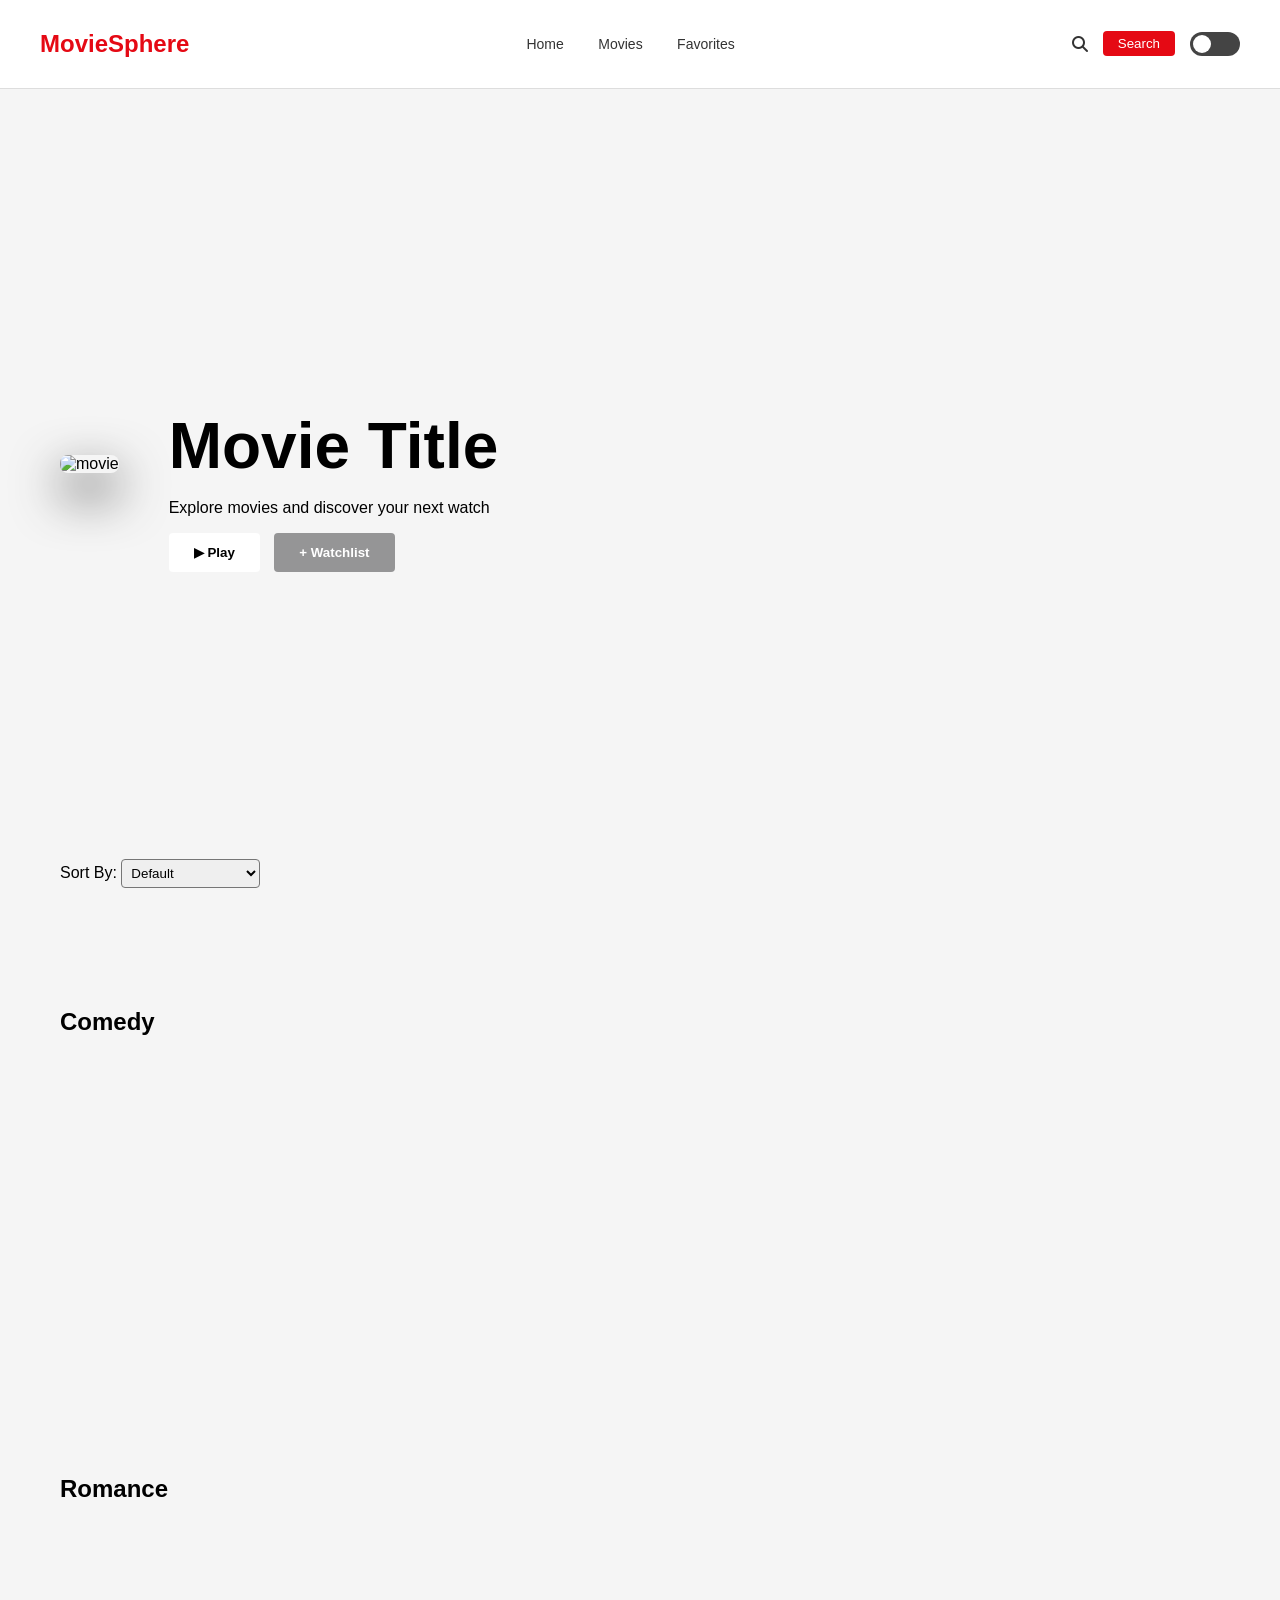
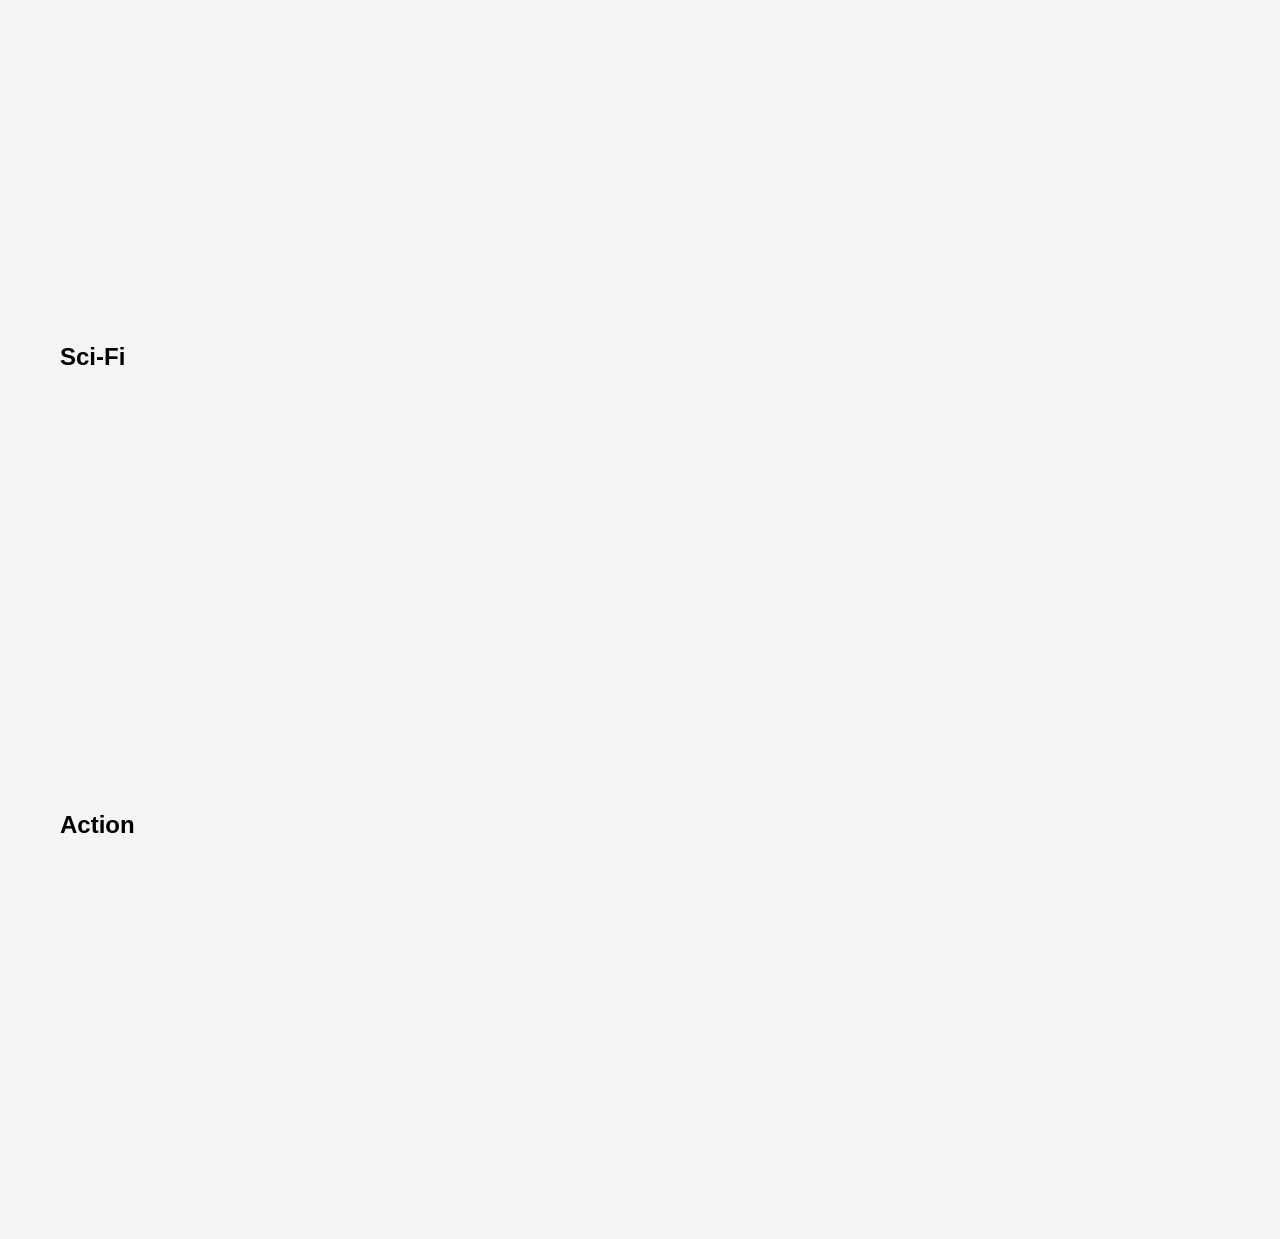
==== index.html @ 2c29181c "remove duplicate movies container" ====
<!DOCTYPE html>
<html lang="en">
<head>
 <title>MovieSphere</title>
 <link rel="stylesheet" href="style.css">
 <link rel="stylesheet" href="https://cdnjs.cloudflare.com/ajax/libs/font-awesome/6.5.0/css/all.min.css">
</head>


<body class="light">


 <!-- Navbar -->
 <nav>

   <h2 class="logo">MovieSphere</h2>

   <div class="nav-links">
     <a href="#">Home</a>
     <a href="#">Movies</a>
     <a href="#">Favorites</a>
   </div>

   <div class="nav-actions">
     <i class="fa-solid fa-magnifying-glass" id="searchIcon"></i>
     <input type="text" id="navSearch" placeholder="Search movies...">

    <button id="searchBtn">Search</button>

     <div class="toggle" onclick="toggleMode()">
       <div class="circle"></div>
     </div>

   </div>

 </nav>

 <!-- Hero section-->
<section class="hero">


 <!-- LEFT -->
 <div class="hero-left">
   <img id="heroPoster" src="" alt="movie">
 </div>


 <!-- RIGHT -->
 <div class="hero-right">
   <h1 id="heroTitle">Movie Title</h1>
   <p id="heroText">Explore movies and discover your next watch</p>


   <div class="hero-buttons">
     <button>▶ Play</button>
     <button>+ Watchlist</button>
   </div>
 </div>


</section>

<!-- Movies -->
 <section class="movies-section">
   <h2></h2>
   <div style="padding: 0 60px;">
  <label for="sortSelect">Sort By: </label>
  <select id="sortSelect" style="padding: 5px; border-radius: 4px;">
    <option value="default">Default</option>
    <option value="year-desc">Newest First</option>
    <option value="year-asc">Oldest First</option>
    <option value="alpha">Alphabetical (A-Z)</option>
  </select>
</div>

   <div id="movies"></div>
 </section>
<section class="category">
  <h2>Comedy</h2>
  <div class="row" id="comedy"></div>
</section>

<section class="category">
  <h2>Romance</h2>
  <div class="row" id="romance"></div>
</section>

<section class="category">
  <h2>Sci-Fi</h2>
  <div class="row" id="scifi"></div>
</section>

<section class="category">
  <h2>Action</h2>
  <div class="row" id="action"></div>
</section>

 <script src="script.js"></script>


</body>
</html>
---- style.css ----
/* --- GLOBAL STYLES --- */
body {
  margin: 0;
  font-family: 'Helvetica Neue', Helvetica, Arial, sans-serif;
  transition: background 0.3s ease;
}

body.dark {
  background: #0b0b0b;
  color: white;
}

body.light {
  background: #f5f5f5;
  color: black;
}

/* --- NAVBAR --- */
nav {
  display: flex;
  justify-content: space-between;
  align-items: center;
  padding: 10px 40px;
  background: #111;
  color: white;
}

.logo {
  color: #e50914; /* Netflix Red */
  font-size: 24px;
  font-weight: bold;
}

.nav-links a {
  margin: 0 15px;
  color: white;
  text-decoration: none;
  font-size: 14px;
}

.nav-actions {
  display: flex;
  align-items: center;
  gap: 15px;
}

#navSearch {
  display: none; /* Toggled by JS */
  padding: 5px 10px;
  border-radius: 4px;
  border: 1px solid #444;
  background: #222;
  color: white;
}

#searchBtn {
  padding: 5px 15px;
  background: #e50914;
  color: white;
  border: none;
  border-radius: 4px;
  cursor: pointer;
}

/* --- TOGGLE SWITCH --- */
.toggle {
  width: 50px;
  height: 24px;
  background: #444;
  border-radius: 20px;
  position: relative;
  cursor: pointer;
}

.circle {
  width: 18px;
  height: 18px;
  background: white;
  border-radius: 50%;
  position: absolute;
  top: 3px;
  left: 3px;
  transition: 0.3s;
}

.toggle.active { background: #e50914; }
.toggle.active .circle { left: 28px; }

/* --- HERO SECTION --- */
.hero {
  display: flex;
  align-items: center;
  padding: 60px;
  min-height: 70vh;
  gap: 50px;
}

.hero-left img {
  width: 450px;
  border-radius: 8px;
  box-shadow: 0 20px 50px rgba(0,0,0,0.8);
}

.hero-right h1 { font-size: 64px; margin-bottom: 10px; }

.hero-buttons button {
  margin-right: 10px;
  padding: 12px 25px;
  font-weight: bold;
  border: none;
  border-radius: 4px;
  cursor: pointer;
}

.hero-buttons button:first-child { background: white; color: black; }
.hero-buttons button:last-child { background: rgba(109, 109, 110, 0.7); color: white; }

/* --- MOVIE GRID & ROWS --- */
.category {
  padding: 20px 60px;
}

.row {
  display: flex;
  gap: 15px;
  overflow-x: auto;
  padding: 20px 0;
  min-height: 320px; /* Fixed: Prevents blank space issues */
  align-items: flex-start;
}

.row::-webkit-scrollbar { display: none; }

/* --- MOVIE CARD (The "Netflix" Hover Look by Default) --- */
.card {
  min-width: 200px;
  background: #181818;
  border-radius: 6px;
  overflow: hidden;
  transition: transform 0.3s ease;
  cursor: pointer;
  display: flex;
  flex-direction: column;
}

.card:hover {
  transform: scale(1.05);
  z-index: 10;
}

.card img {
  width: 100%;
  height: 130px; /* Wide aspect ratio like Netflix */
  object-fit: cover;
}

.card-info {
  padding: 12px;
  background: #181818;
}

.card-info h3 {
  font-size: 14px;
  margin: 0 0 8px 0;
  white-space: nowrap;
  overflow: hidden;
  text-overflow: ellipsis;
  color: white;
}

.card-info p {
  font-size: 12px;
  color: #a3a3a3;
  margin: 4px 0;
}

.actions {
  display: flex;
  gap: 8px;
  margin-top: 10px;
}

.actions button {
  background: transparent;
  border: 1px solid #555;
  color: white;
  border-radius: 50%;
  width: 32px;
  height: 32px;
  display: flex;
  justify-content: center;
  align-items: center;
  cursor: pointer;
  transition: 0.2s;
}

.actions button:hover {
  border-color: white;
  background: rgba(255,255,255,0.1);
}

.actions .watch-btn { background: #e50914; border: none; border-radius: 4px; width: auto; padding: 0 10px; font-weight: bold; }

/* --- SEARCH PAGE RESULTS --- */
#movies {
  display: grid;
  grid-template-columns: repeat(auto-fill, minmax(200px, 1fr));
  gap: 30px;
  padding: 40px 60px;
}

/* --- LIGHT MODE OVERRIDES --- */
body.light nav { background: #ffffff; border-bottom: 1px solid #ddd; }
body.light .logo { color: #e50914; }
body.light .nav-links a, body.light #searchIcon { color: #333; }
body.light #navSearch { background: #fff; color: #333; border-color: #ccc; }
body.light .card { background: #fff; box-shadow: 0 4px 12px rgba(0,0,0,0.1); }
body.light .card-info { background: #fff; }
body.light .card-info h3 { color: #333; }
body.light .actions button { border-color: #ccc; color: #333; }
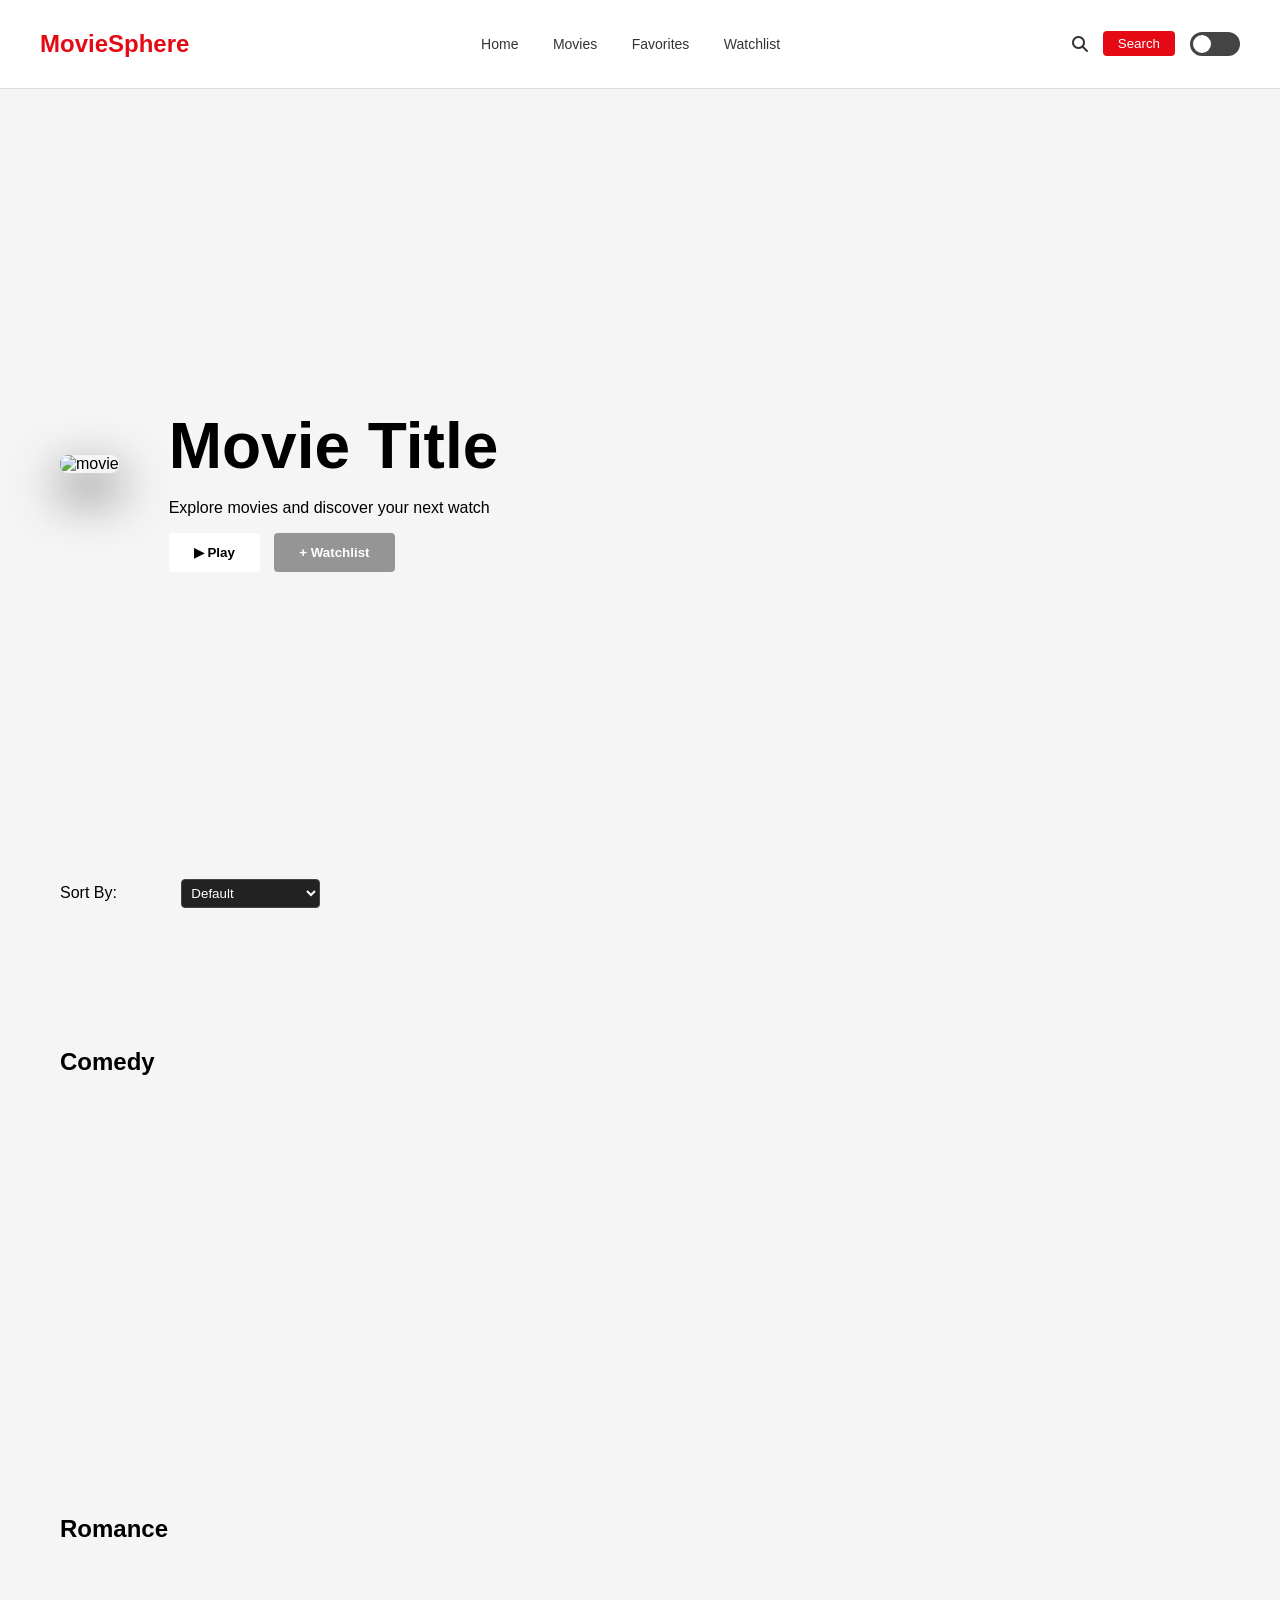
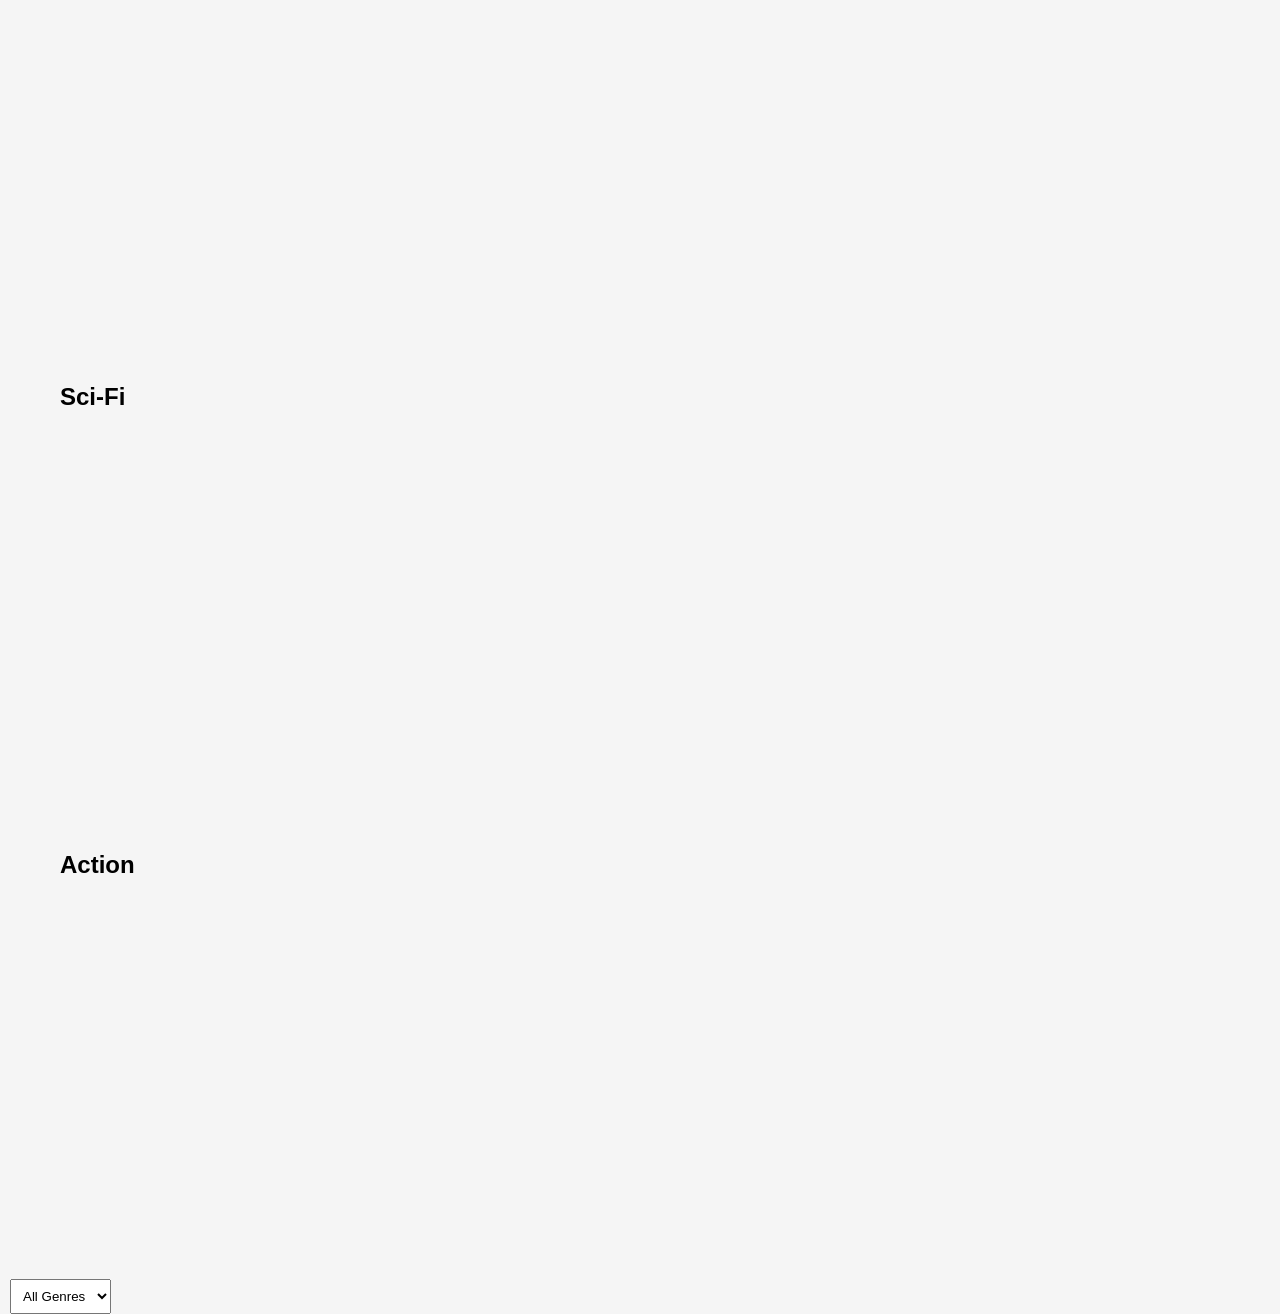
==== commit 8a7d2aef: "add dedicated watchlist page and link it to main navigation" ====
--- a/index.html
+++ b/index.html
@@ -19,6 +19,7 @@
      <a href="#">Home</a>
      <a href="#">Movies</a>
      <a href="#">Favorites</a>
+     <a href="watchlist.html">Watchlist</a>
    </div>
 
    <div class="nav-actions">
@@ -94,6 +95,12 @@
   <h2>Action</h2>
   <div class="row" id="action"></div>
 </section>
+<select id="genreFilter" style="padding: 8px; margin-left: 10px;">
+    <option value="all">All Genres</option>
+    <option value="Action">Action</option>
+    <option value="Comedy">Comedy</option>
+    <option value="Drama">Drama</option>
+</select>
 
  <script src="script.js"></script>
 
--- a/style.css
+++ b/style.css
@@ -217,4 +217,48 @@
 body.light .card { background: #fff; box-shadow: 0 4px 12px rgba(0,0,0,0.1); }
 body.light .card-info { background: #fff; }
 body.light .card-info h3 { color: #333; }
-body.light .actions button { border-color: #ccc; color: #333; }+body.light .actions button { border-color: #ccc; color: #333; }
+
+#sortSelect {
+  margin: 20px 60px;
+  background-color: #333;
+  color: white;
+  border: 1px solid #555;
+  padding: 8px;
+}
+
+/* Fix Sort Position */
+.controls-container {
+    display: flex;
+    justify-content: flex-end;
+    padding: 20px 60px;
+    align-items: center;
+    gap: 10px;
+}
+
+#sortSelect {
+    padding: 8px 12px;
+    background: #222;
+    color: white;
+    border: 1px solid #444;
+    border-radius: 4px;
+    cursor: pointer;
+}
+
+/* Remove Button for Watchlist */
+.remove-btn {
+    width: 100%;
+    margin-top: 10px;
+    padding: 8px;
+    background: transparent;
+    border: 1px solid #e50914;
+    color: #e50914;
+    cursor: pointer;
+    border-radius: 4px;
+    transition: 0.3s;
+}
+
+.remove-btn:hover {
+    background: #e50914;
+    color: white;
+}
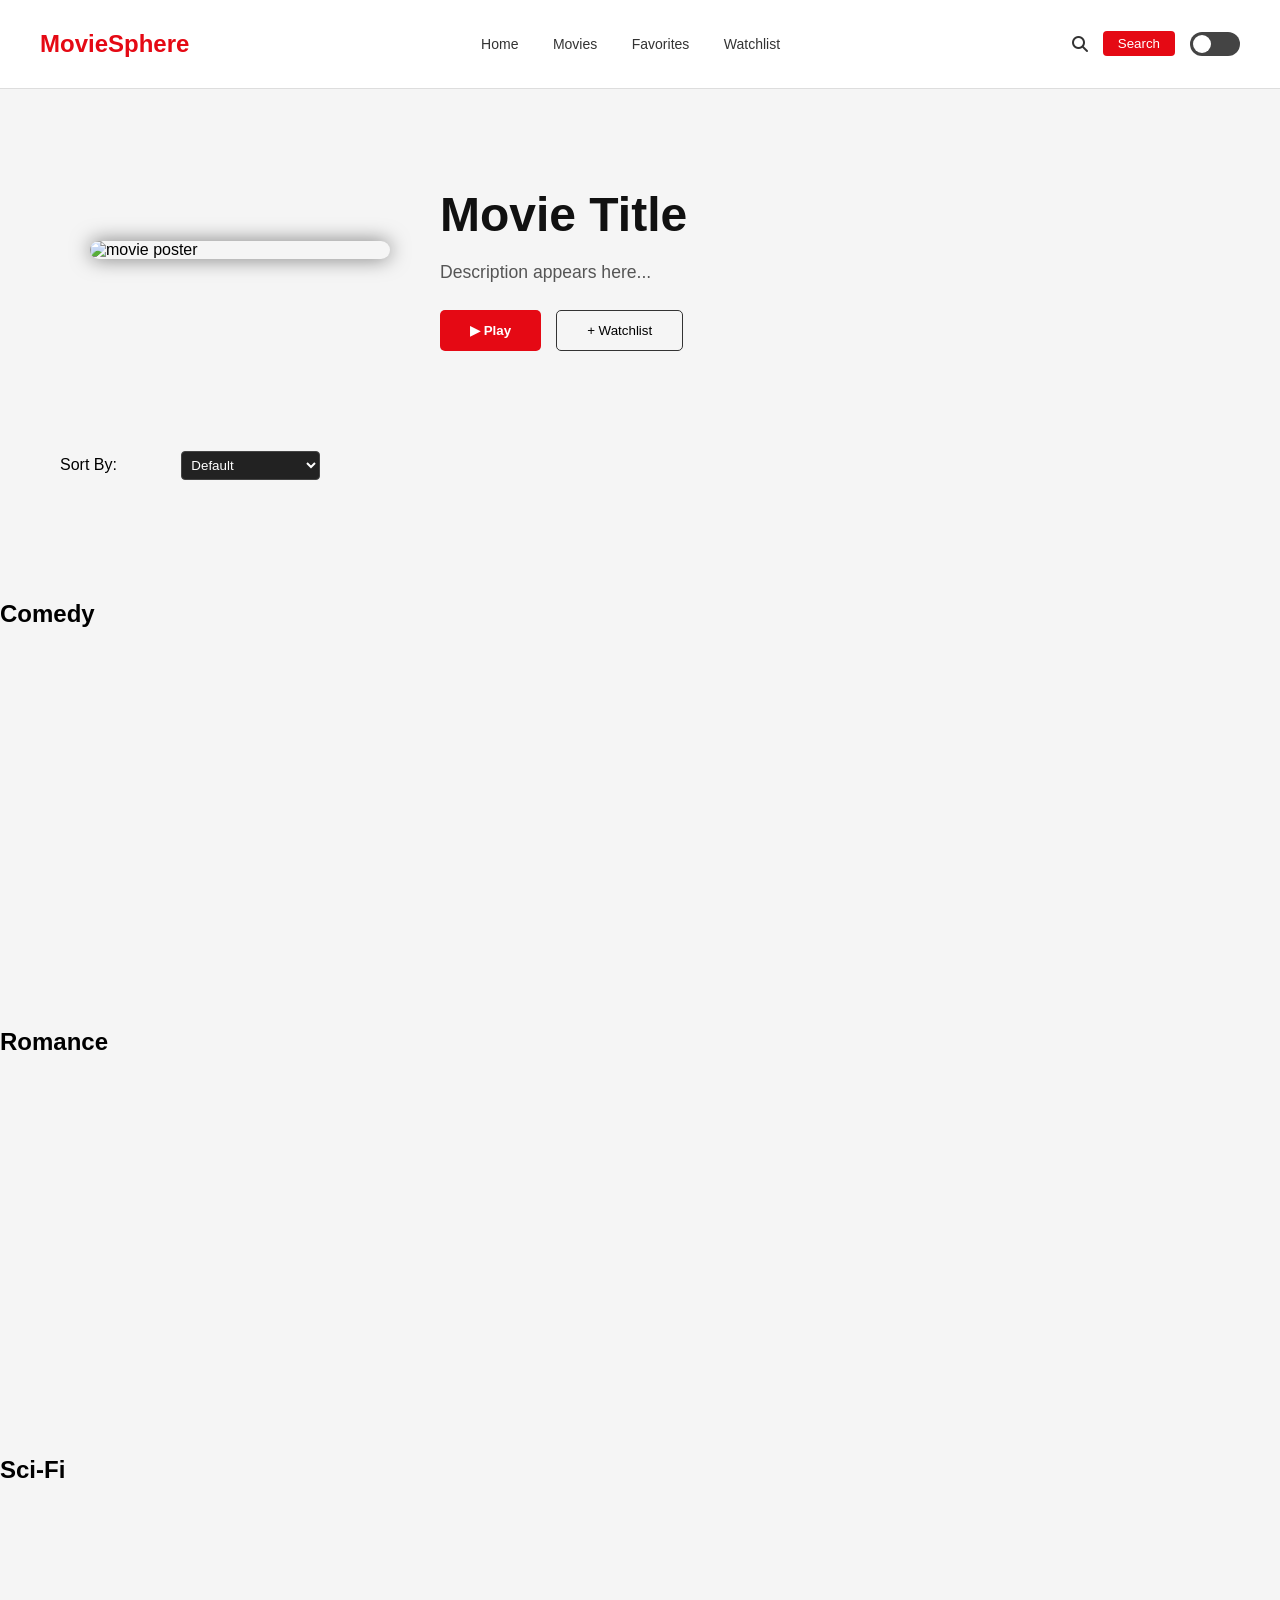
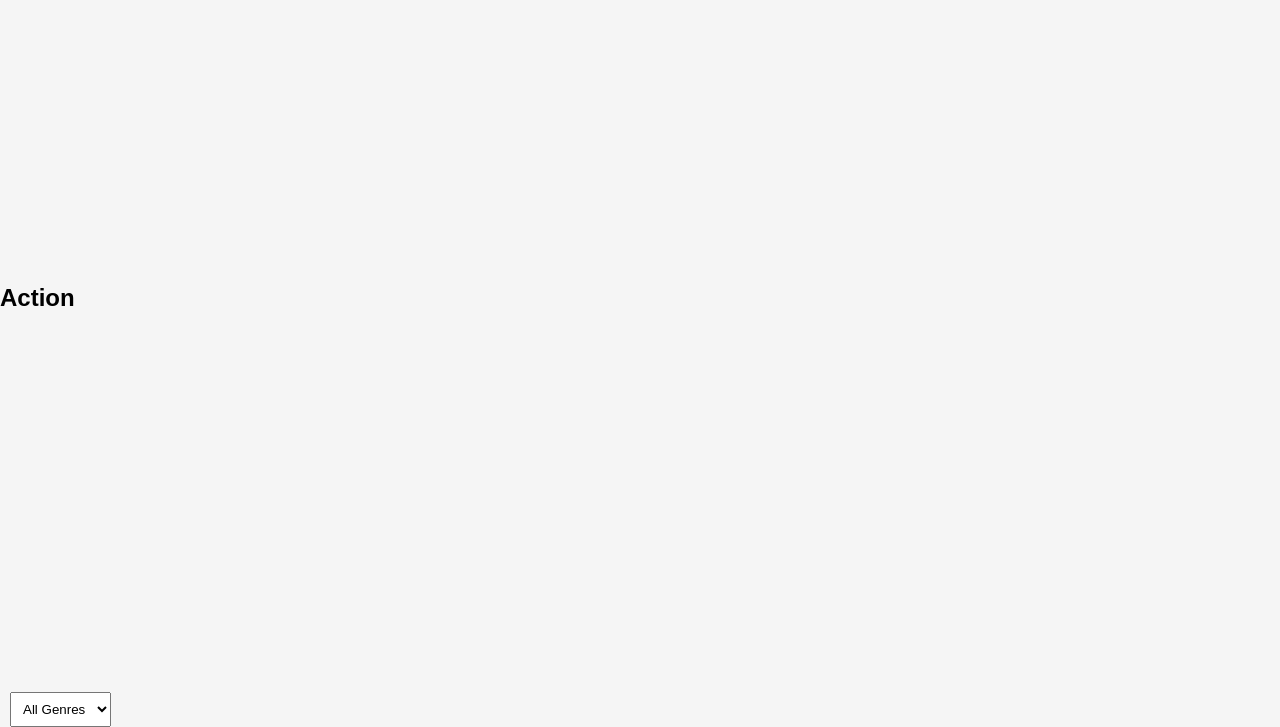
==== commit 6d20f730: "restore side-by-side hero layout and fix theme-based visibility issues" ====
--- a/index.html
+++ b/index.html
@@ -37,28 +37,20 @@
  </nav>
 
  <!-- Hero section-->
-<section class="hero">
-
-
- <!-- LEFT -->
- <div class="hero-left">
-   <img id="heroPoster" src="" alt="movie">
- </div>
-
-
- <!-- RIGHT -->
- <div class="hero-right">
-   <h1 id="heroTitle">Movie Title</h1>
-   <p id="heroText">Explore movies and discover your next watch</p>
-
-
-   <div class="hero-buttons">
-     <button>▶ Play</button>
-     <button>+ Watchlist</button>
-   </div>
- </div>
-
-
+<section class="hero-clean">
+  <div class="hero-container">
+    <div class="hero-left">
+      <img id="heroPoster" src="" alt="movie poster">
+    </div>
+    <div class="hero-right">
+      <h1 id="heroTitle">Movie Title</h1>
+      <p id="heroText">Description appears here...</p>
+      <div class="hero-btns">
+        <button class="play-btn">▶ Play</button>
+        <button class="watchlist-btn" onclick="addToWatchlistFromHero()">+ Watchlist</button>
+      </div>
+    </div>
+  </div>
 </section>
 
 <!-- Movies -->
--- a/style.css
+++ b/style.css
@@ -87,35 +87,76 @@
 .toggle.active .circle { left: 28px; }
 
 /* --- HERO SECTION --- */
-.hero {
-  display: flex;
-  align-items: center;
-  padding: 60px;
-  min-height: 70vh;
-  gap: 50px;
-}
-
+/* --- THE CLEAN HERO LAYOUT --- */
+.hero-clean {
+  padding: 60px; /* Space around the whole section */
+  display: flex;
+  justify-content: center; /* Center the container on the screen */
+}
+
+.hero-container {
+  display: flex; /* THIS forces left and right sides */
+  align-items: center; /* Vertical alignment */
+  gap: 60px; /* Nice big gap between poster and text */
+  max-width: 1200px;
+  width: 100%;
+}
+
+/* LEFT SIDE */
 .hero-left img {
-  width: 450px;
-  border-radius: 8px;
-  box-shadow: 0 20px 50px rgba(0,0,0,0.8);
-}
-
-.hero-right h1 { font-size: 64px; margin-bottom: 10px; }
-
-.hero-buttons button {
-  margin-right: 10px;
-  padding: 12px 25px;
+  width: 320px; /* Fixed nice size for the poster */
+  border-radius: 12px;
+  box-shadow: 0 10px 30px rgba(0,0,0,0.15);
+}
+
+/* RIGHT SIDE */
+.hero-right {
+  flex: 1; /* Take up the remaining space */
+  text-align: left; /* Ensure text stays left-aligned */
+}
+
+.hero-right h1 {
+  font-size: 3.5rem; /* Big cinematic title */
+  margin-bottom: 20px;
+  line-height: 1.1;
+}
+
+#heroText {
+  font-size: 1.2rem;
+  line-height: 1.6;
+  margin-bottom: 30px;
+  color: #555; /* Default for Light Mode */
+}
+
+/* BUTTONS */
+.hero-btns {
+  display: flex;
+  gap: 15px;
+}
+
+.play-btn {
+  padding: 12px 30px;
+  background-color: #e50914; /* Red button */
+  color: white;
+  border: none;
+  border-radius: 5px;
   font-weight: bold;
-  border: none;
-  border-radius: 4px;
-  cursor: pointer;
-}
-
-.hero-buttons button:first-child { background: white; color: black; }
-.hero-buttons button:last-child { background: rgba(109, 109, 110, 0.7); color: white; }
-
-/* --- MOVIE GRID & ROWS --- */
+  cursor: pointer;
+}
+
+.watchlist-btn {
+  padding: 12px 30px;
+  background: transparent;
+  border: 1px solid #333;
+  border-radius: 5px;
+  cursor: pointer;
+}
+
+/* --- THEME FIXES --- */
+body.dark #heroText { color: #ccc; }
+body.dark .watchlist-btn { border-color: white; color: white; }
+
+ --- MOVIE GRID & ROWS --- */
 .category {
   padding: 20px 60px;
 }
@@ -130,6 +171,7 @@
 }
 
 .row::-webkit-scrollbar { display: none; }
+
 
 /* --- MOVIE CARD (The "Netflix" Hover Look by Default) --- */
 .card {
@@ -261,4 +303,57 @@
 .remove-btn:hover {
     background: #e50914;
     color: white;
-}+}
+
+/* no disapper */
+.hero {
+  min-height: 70vh;
+  background: linear-gradient(to right, rgba(0,0,0,0.9), transparent);
+  background-color: #111; /* Fallback */
+}
+
+#heroPoster {
+  max-width: 300px;
+  border-radius: 10px;
+  box-shadow: 0 0 20px rgba(0,0,0,0.5);
+  /* This ensures the image is visible */
+  display: block; 
+}
+.hero-clean {
+  display: flex;
+  justify-content: center;
+  padding: 60px;
+}
+
+.hero-container {
+  display: flex; /* Forces side-by-side */
+  align-items: center;
+  gap: 50px; /* Space between poster and text */
+  max-width: 1100px;
+  width: 100%;
+}
+
+.hero-left img {
+  width: 300px; /* Fixed nice size */
+  border-radius: 8px;
+  box-shadow: 0 4px 20px rgba(0,0,0,0.1);
+}
+
+.hero-right {
+  flex: 1;
+}
+
+.hero-right h1 {
+  font-size: 3rem;
+  margin-bottom: 15px;
+}
+
+#heroText {
+  font-size: 1.1rem;
+  line-height: 1.5;
+  margin-bottom: 25px;
+}
+
+/* THEME LOGIC: No big black background anymore */
+body.light .hero-right h1 { color: #111; }
+body.dark .hero-right h1 { color: #fff; }
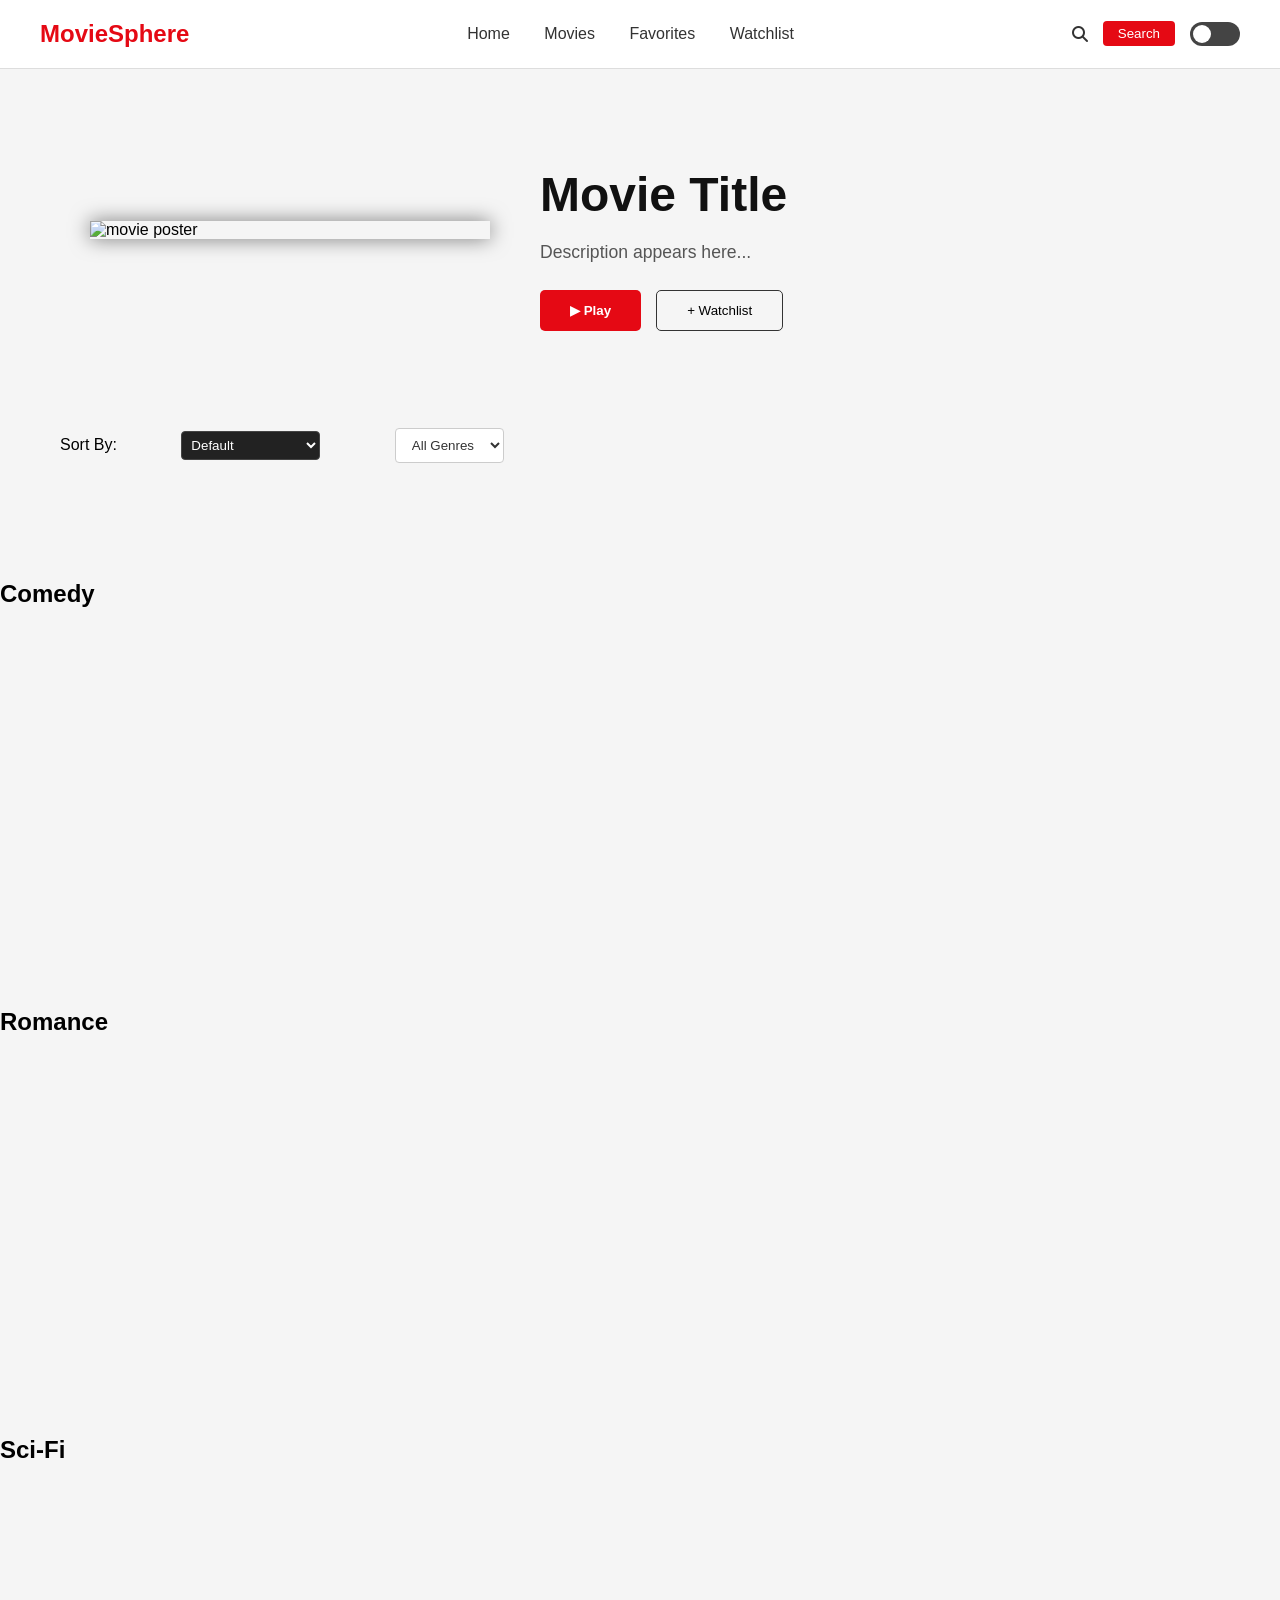
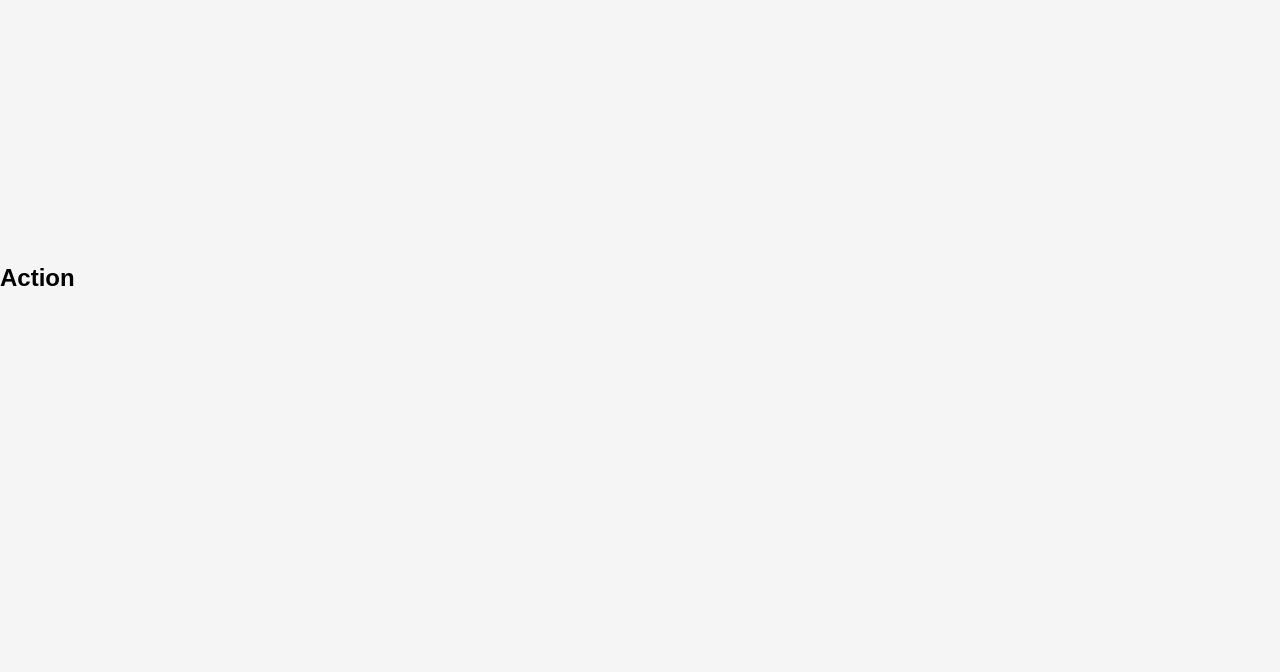
==== commit ee52cb34: "Changed the position of sort by genre" ====
--- a/index.html
+++ b/index.html
@@ -56,13 +56,21 @@
 <!-- Movies -->
  <section class="movies-section">
    <h2></h2>
-   <div style="padding: 0 60px;">
+
+  <div style="padding: 0 60px;">
   <label for="sortSelect">Sort By: </label>
   <select id="sortSelect" style="padding: 5px; border-radius: 4px;">
     <option value="default">Default</option>
     <option value="year-desc">Newest First</option>
     <option value="year-asc">Oldest First</option>
     <option value="alpha">Alphabetical (A-Z)</option>
+  </select>
+
+  <select id="genreFilter">
+    <option value="all">All Genres</option>
+    <option value="Action">Action</option>
+    <option value="Comedy">Comedy</option>
+    <option value="Drama">Drama</option>
   </select>
 </div>
 
@@ -87,12 +95,7 @@
   <h2>Action</h2>
   <div class="row" id="action"></div>
 </section>
-<select id="genreFilter" style="padding: 8px; margin-left: 10px;">
-    <option value="all">All Genres</option>
-    <option value="Action">Action</option>
-    <option value="Comedy">Comedy</option>
-    <option value="Drama">Drama</option>
-</select>
+
 
  <script src="script.js"></script>
 
--- a/style.css
+++ b/style.css
@@ -20,7 +20,7 @@
   display: flex;
   justify-content: space-between;
   align-items: center;
-  padding: 10px 40px;
+  padding: 0px 40px;
   background: #111;
   color: white;
 }
@@ -35,7 +35,7 @@
   margin: 0 15px;
   color: white;
   text-decoration: none;
-  font-size: 14px;
+  font-size: 16px;
 }
 
 .nav-actions {
@@ -87,7 +87,7 @@
 .toggle.active .circle { left: 28px; }
 
 /* --- HERO SECTION --- */
-/* --- THE CLEAN HERO LAYOUT --- */
+
 .hero-clean {
   padding: 60px; /* Space around the whole section */
   display: flex;
@@ -105,7 +105,7 @@
 /* LEFT SIDE */
 .hero-left img {
   width: 320px; /* Fixed nice size for the poster */
-  border-radius: 12px;
+  /* border-radius: 12px; */
   box-shadow: 0 10px 30px rgba(0,0,0,0.15);
 }
 
@@ -307,14 +307,14 @@
 
 /* no disapper */
 .hero {
-  min-height: 70vh;
+  min-height: 80vh;
   background: linear-gradient(to right, rgba(0,0,0,0.9), transparent);
   background-color: #111; /* Fallback */
 }
 
 #heroPoster {
-  max-width: 300px;
-  border-radius: 10px;
+  max-width: 600px;
+  /* border-radius: 10px; */
   box-shadow: 0 0 20px rgba(0,0,0,0.5);
   /* This ensures the image is visible */
   display: block; 
@@ -334,8 +334,8 @@
 }
 
 .hero-left img {
-  width: 300px; /* Fixed nice size */
-  border-radius: 8px;
+  width: 400px; 
+  /* border-radius: 8px; */
   box-shadow: 0 4px 20px rgba(0,0,0,0.1);
 }
 
@@ -356,4 +356,20 @@
 
 /* THEME LOGIC: No big black background anymore */
 body.light .hero-right h1 { color: #111; }
-body.dark .hero-right h1 { color: #fff; }+body.dark .hero-right h1 { color: #fff; }
+
+#genreFilter {
+    padding: 8px 12px;
+    background: #222;
+    color: white;
+    border: 1px solid #444;
+    border-radius: 4px;
+    cursor: pointer;
+    margin-left: 10px;
+}
+
+body.light #genreFilter {
+    background: #fff;
+    color: #333;
+    border-color: #ccc;
+}
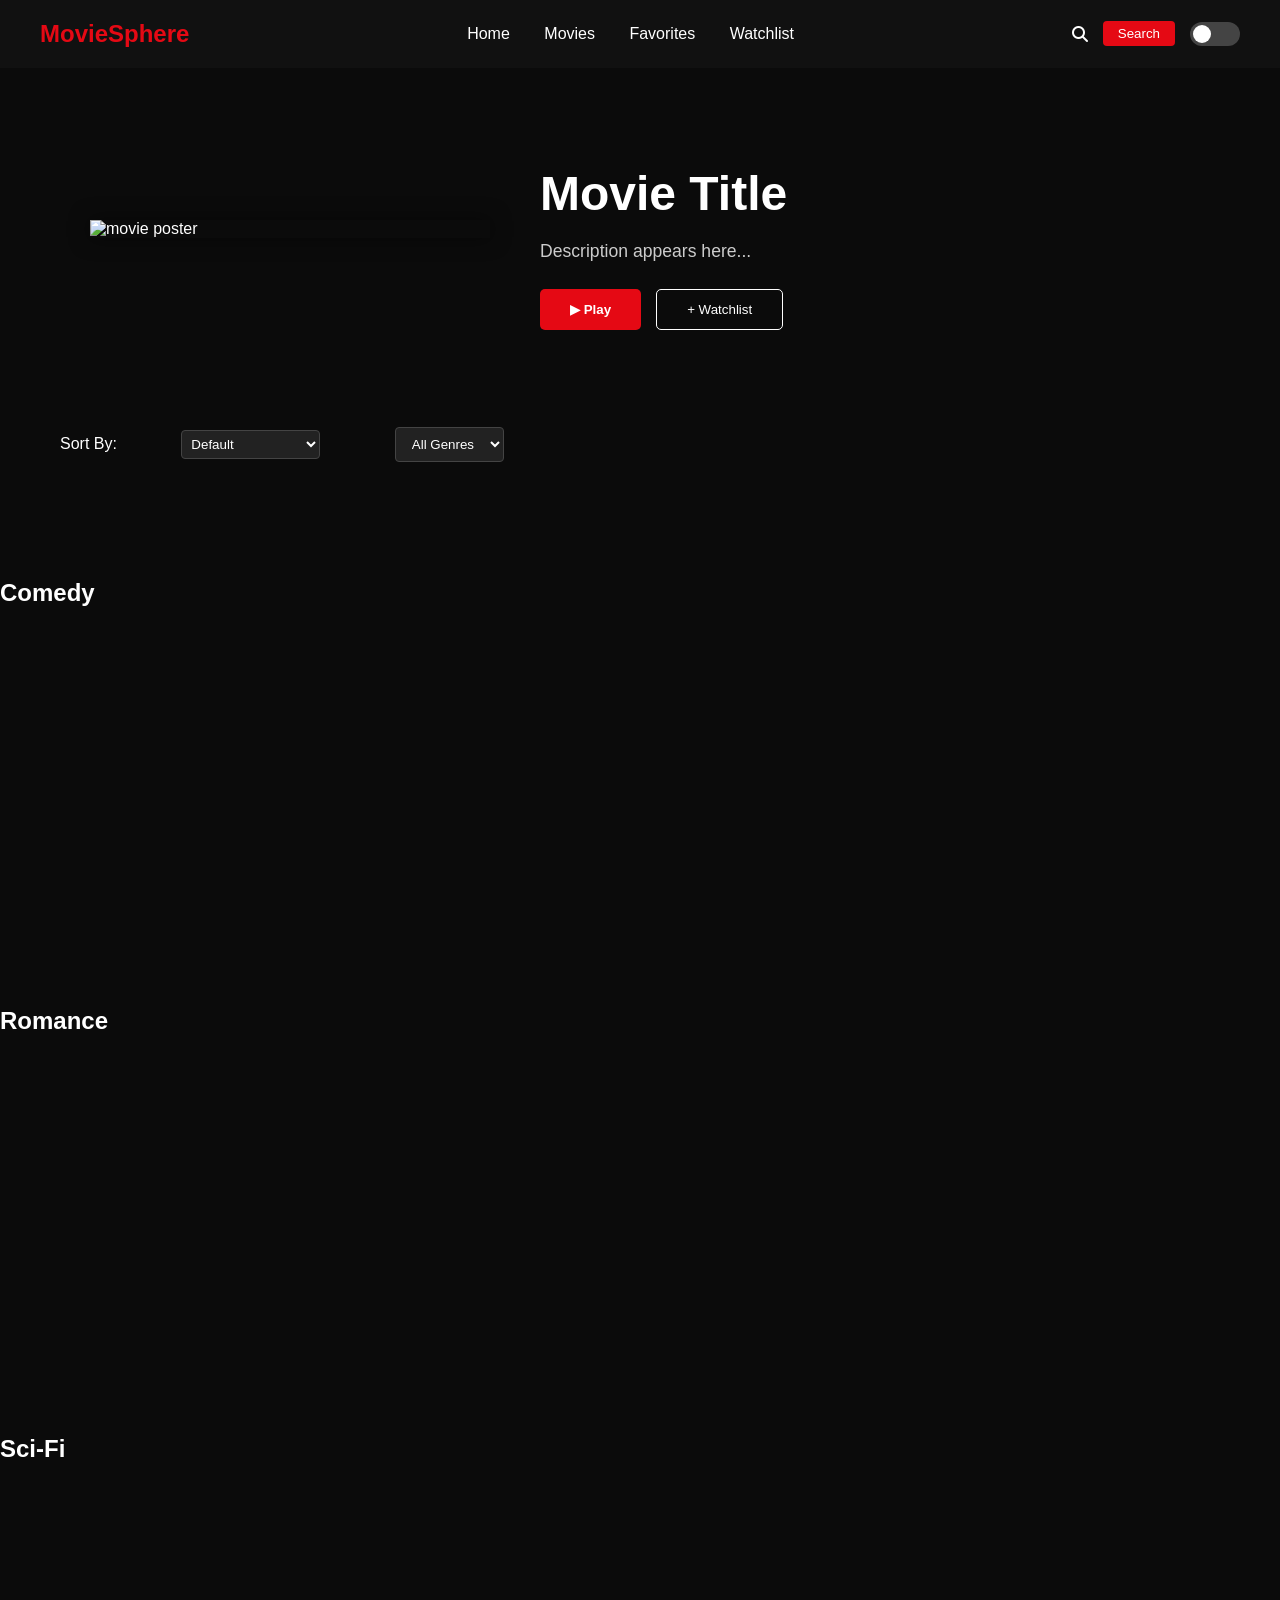
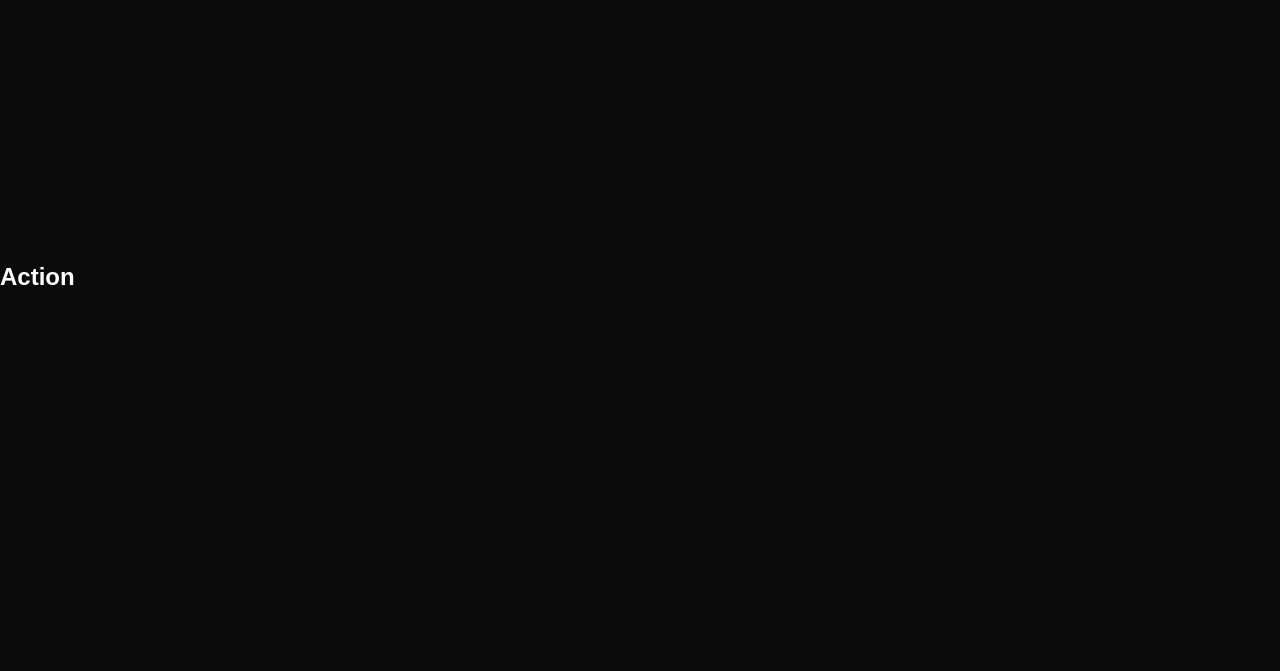
==== commit adc030d7: "enable favorites functionality and update default theme to dark mode" ====
--- a/index.html
+++ b/index.html
@@ -7,7 +7,7 @@
 </head>
 
 
-<body class="light">
+<body class="dark">
 
 
  <!-- Navbar -->
@@ -18,7 +18,7 @@
    <div class="nav-links">
      <a href="#">Home</a>
      <a href="#">Movies</a>
-     <a href="#">Favorites</a>
+     <a href="favorites.html">Favorites</a>
      <a href="watchlist.html">Watchlist</a>
    </div>
 
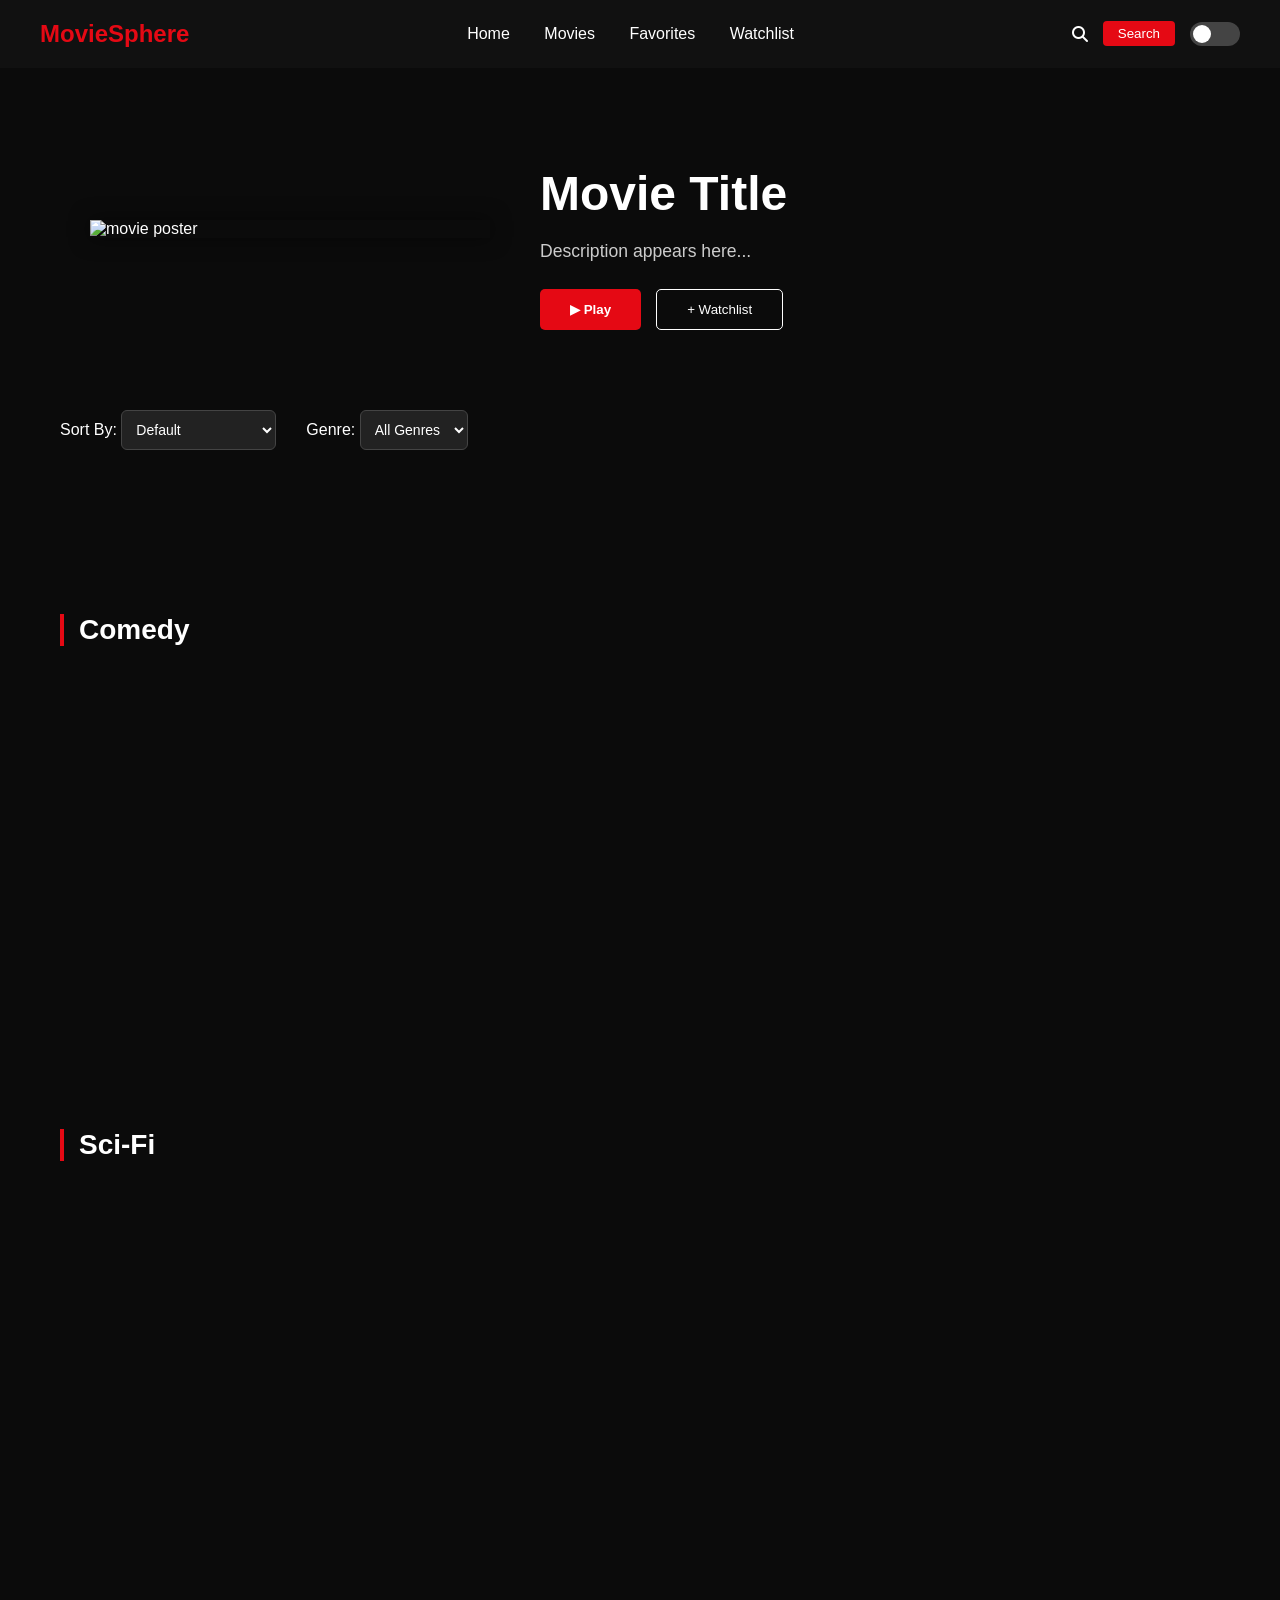
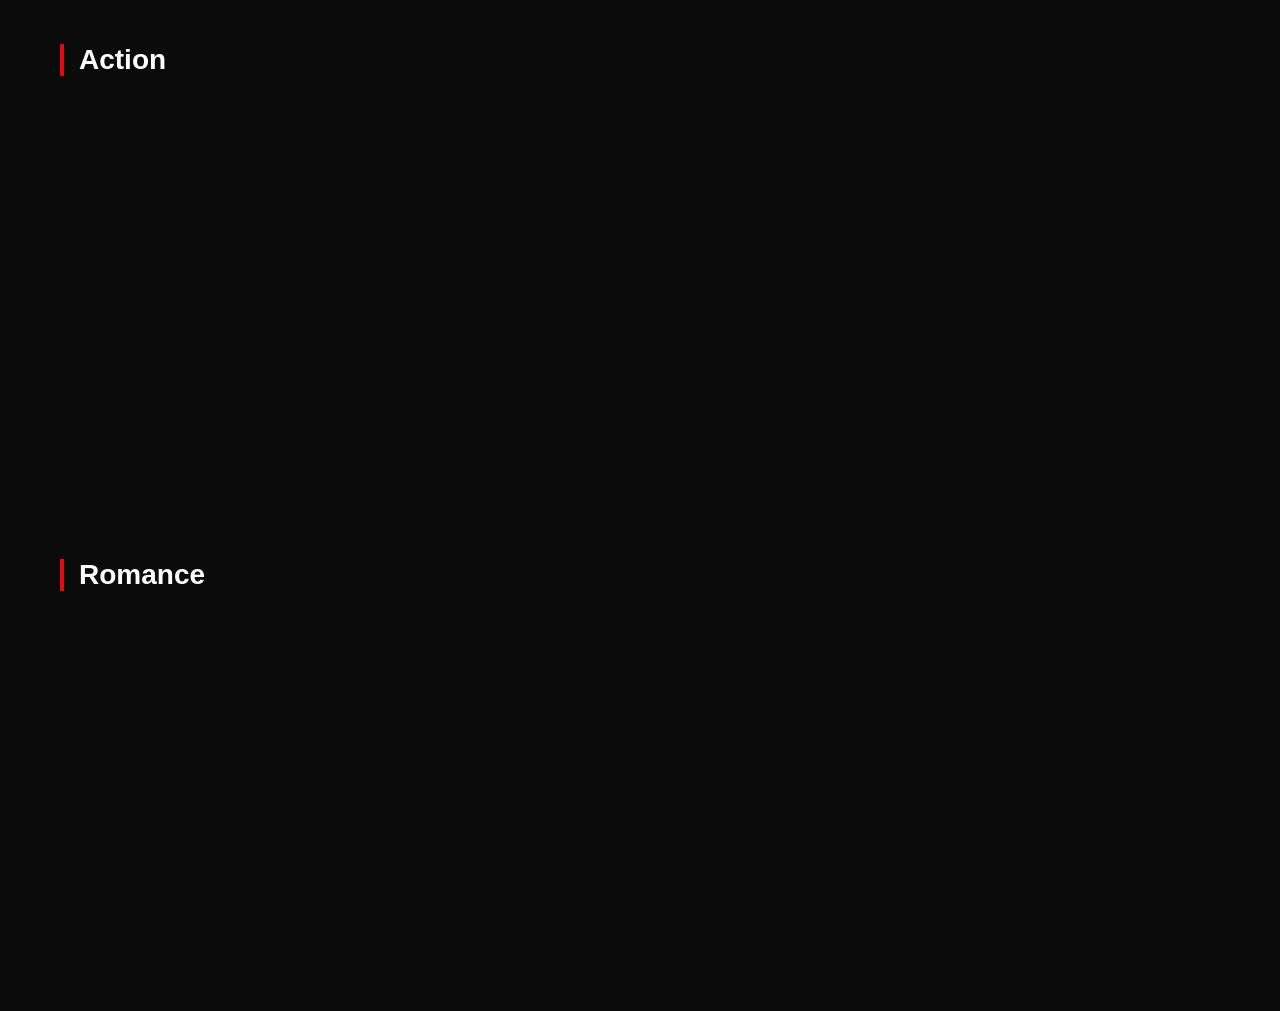
==== commit 97a02f95: "Add movie page" ====
--- a/index.html
+++ b/index.html
@@ -17,7 +17,7 @@
 
    <div class="nav-links">
      <a href="#">Home</a>
-     <a href="#">Movies</a>
+     <a href="movies.html">Movies</a>
      <a href="favorites.html">Favorites</a>
      <a href="watchlist.html">Watchlist</a>
    </div>
@@ -54,36 +54,34 @@
 </section>
 
 <!-- Movies -->
- <section class="movies-section">
-   <h2></h2>
+<section class="movies-section">
+  <div class="controls-container">
+    <div class="sort-group">
+      <label for="sortSelect">Sort By: </label>
+      <select id="sortSelect">
+        <option value="default">Default</option>
+        <option value="year-desc">Newest First</option>
+        <option value="year-asc">Oldest First</option>
+        <option value="alpha">Alphabetical (A-Z)</option>
+      </select>
+    </div>
 
-  <div style="padding: 0 60px;">
-  <label for="sortSelect">Sort By: </label>
-  <select id="sortSelect" style="padding: 5px; border-radius: 4px;">
-    <option value="default">Default</option>
-    <option value="year-desc">Newest First</option>
-    <option value="year-asc">Oldest First</option>
-    <option value="alpha">Alphabetical (A-Z)</option>
-  </select>
+    <div class="filter-group">
+      <label for="genreFilter">Genre: </label>
+      <select id="genreFilter">
+        <option value="all">All Genres</option>
+        <option value="Action">Action</option>
+        <option value="Comedy">Comedy</option>
+        <option value="Drama">Drama</option>
+      </select>
+    </div>
+  </div>
 
-  <select id="genreFilter">
-    <option value="all">All Genres</option>
-    <option value="Action">Action</option>
-    <option value="Comedy">Comedy</option>
-    <option value="Drama">Drama</option>
-  </select>
-</div>
-
-   <div id="movies"></div>
- </section>
+  <div id="movies"></div>
+</section>
 <section class="category">
   <h2>Comedy</h2>
   <div class="row" id="comedy"></div>
-</section>
-
-<section class="category">
-  <h2>Romance</h2>
-  <div class="row" id="romance"></div>
 </section>
 
 <section class="category">
@@ -96,6 +94,11 @@
   <div class="row" id="action"></div>
 </section>
 
+<section class="category">
+  <h2>Romance</h2>
+  <div class="row" id="romance"></div>
+</section>
+
 
  <script src="script.js"></script>
 
--- a/style.css
+++ b/style.css
@@ -372,4 +372,72 @@
     background: #fff;
     color: #333;
     border-color: #ccc;
+}
+ /* Update .category */
+.category {
+  padding: 40px 60px; 
+}
+
+.category h2 {
+  margin-bottom: 20px; 
+  font-size: 24px;
+}
+
+#sortSelect, #genreFilter {
+    margin: 0; 
+    padding: 10px;
+    border-radius: 6px;
+    font-size: 14px;
+}
+ /* Fix the Controls Container layout */
+.controls-container {
+    display: flex;
+    justify-content: flex-start;
+    padding: 20px 60px;
+    gap: 30px;
+    align-items: center;
+}
+
+/* Add spacing to your category titles */
+.category h2 {
+    margin-bottom: 20px;
+    font-size: 28px;
+    border-left: 4px solid #e50914; /* Adds a nice red accent */
+    padding-left: 15px;
+}
+
+/* Ensure the cards don't have extra floating icons */
+.actions {
+    display: flex;
+    justify-content: space-between;
+    align-items: center;
+}
+
+.like-btn {
+    font-size: 18px;
+    background: none;
+    border: none;
+    cursor: pointer;
+    color: white;
+}
+#exploreGrid {
+    display: grid;
+    /* This makes the grid fill the screen and keep cards large */
+    grid-template-columns: repeat(auto-fill, minmax(260px, 1fr));
+    gap: 40px;
+    padding: 60px;
+    justify-content: center;
+}
+
+#exploreGrid .card {
+    background: #1a1a1a;
+    border-radius: 10px;
+    overflow: hidden;
+    transition: 0.3s;
+}
+
+#exploreGrid .card img {
+    width: 100%;
+    height: 380px; /* Nice tall cinematic look */
+    object-fit: cover;
 }
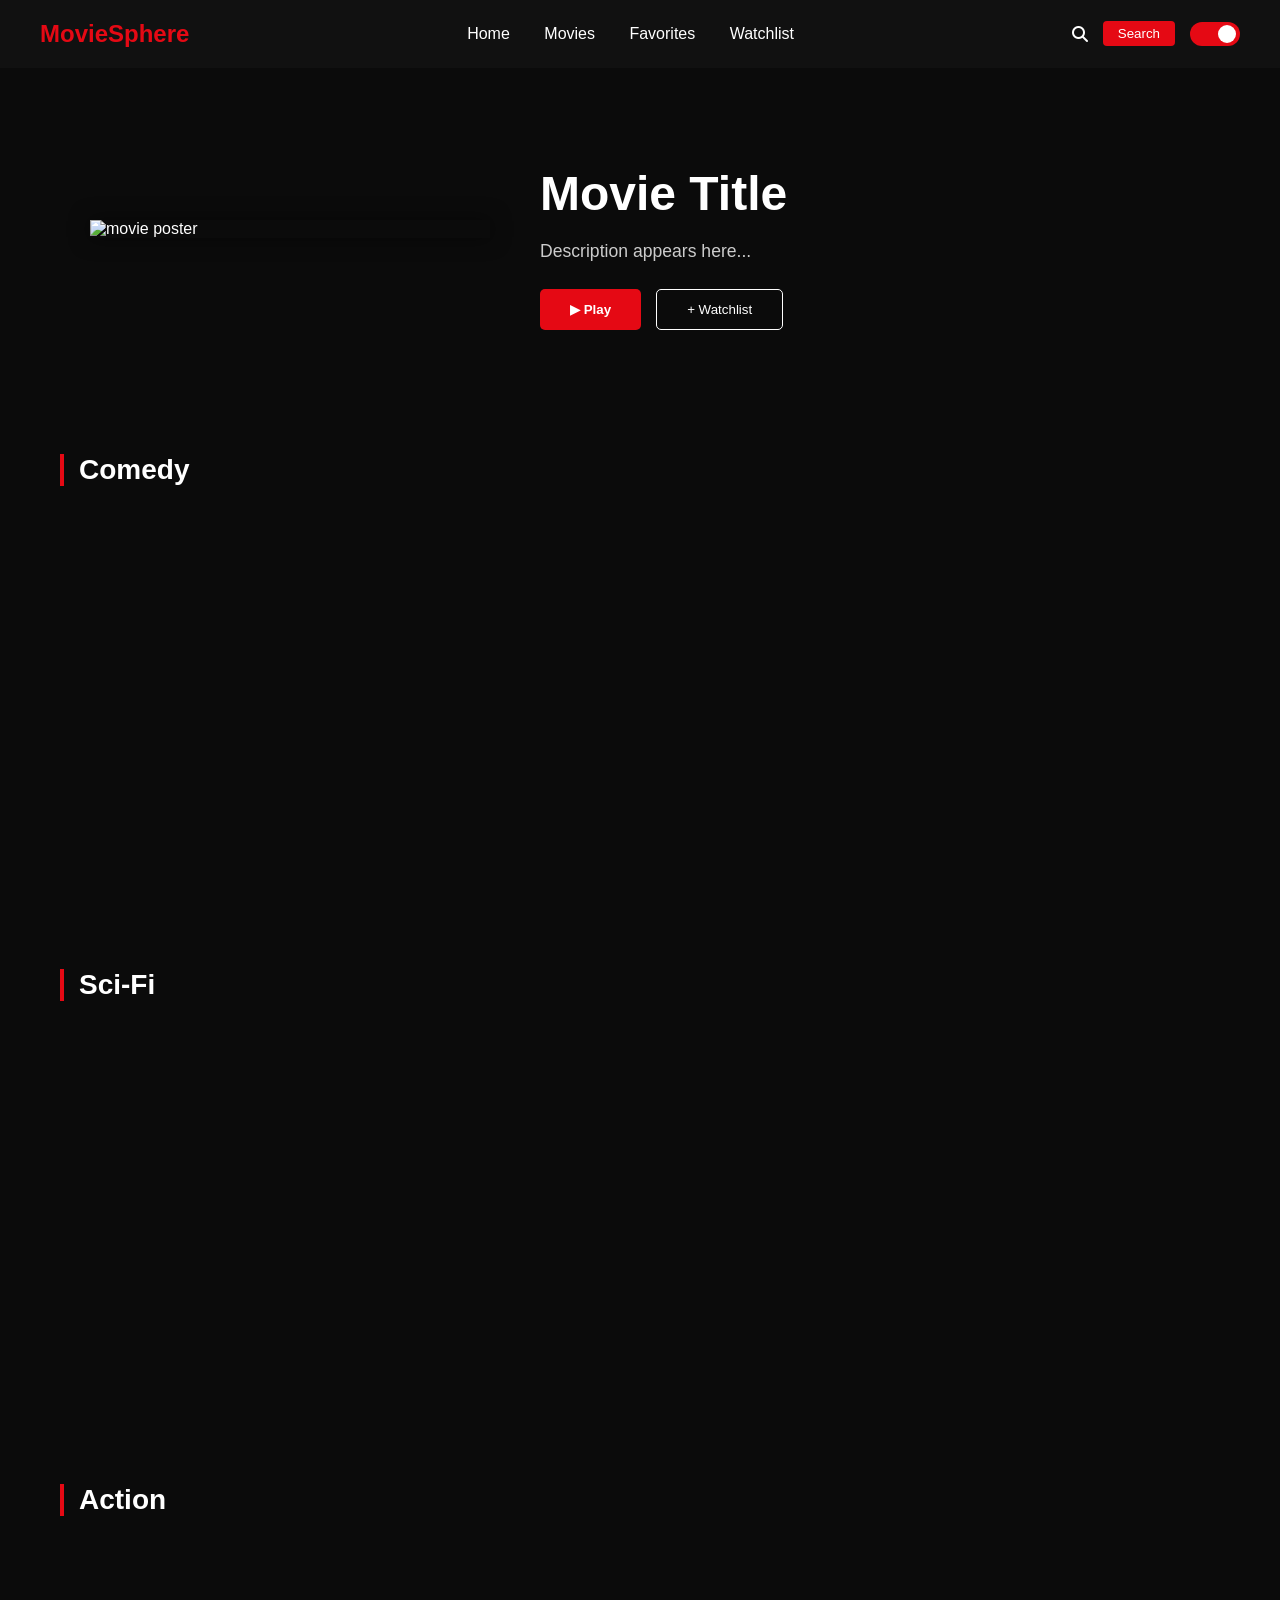
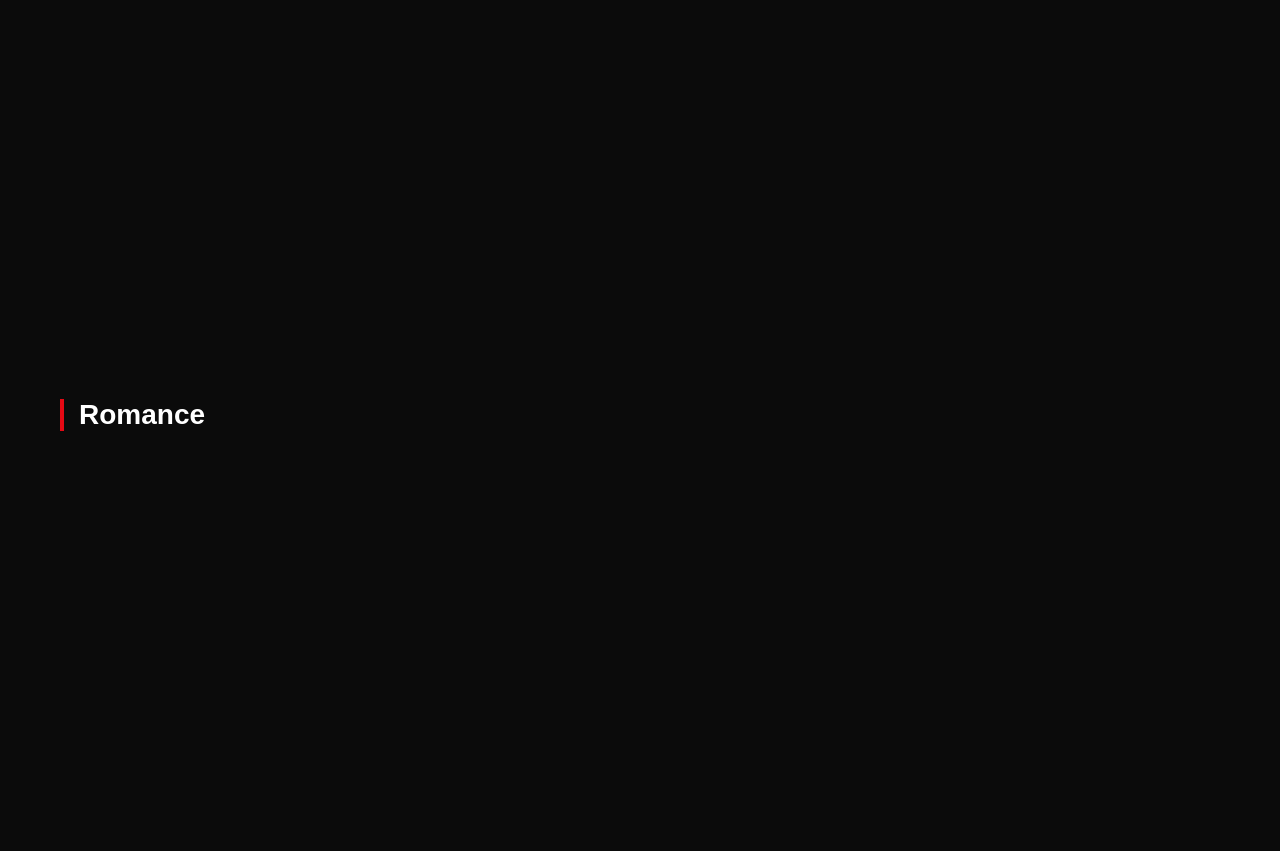
==== commit f50d54a6: "fixed sort" ====
--- a/index.html
+++ b/index.html
@@ -7,7 +7,7 @@
 </head>
 
 
-<body class="dark">
+<body>
 
 
  <!-- Navbar -->
@@ -54,7 +54,7 @@
 </section>
 
 <!-- Movies -->
-<section class="movies-section">
+<!-- <section class="movies-section">
   <div class="controls-container">
     <div class="sort-group">
       <label for="sortSelect">Sort By: </label>
@@ -78,7 +78,7 @@
   </div>
 
   <div id="movies"></div>
-</section>
+</section> -->
 <section class="category">
   <h2>Comedy</h2>
   <div class="row" id="comedy"></div>
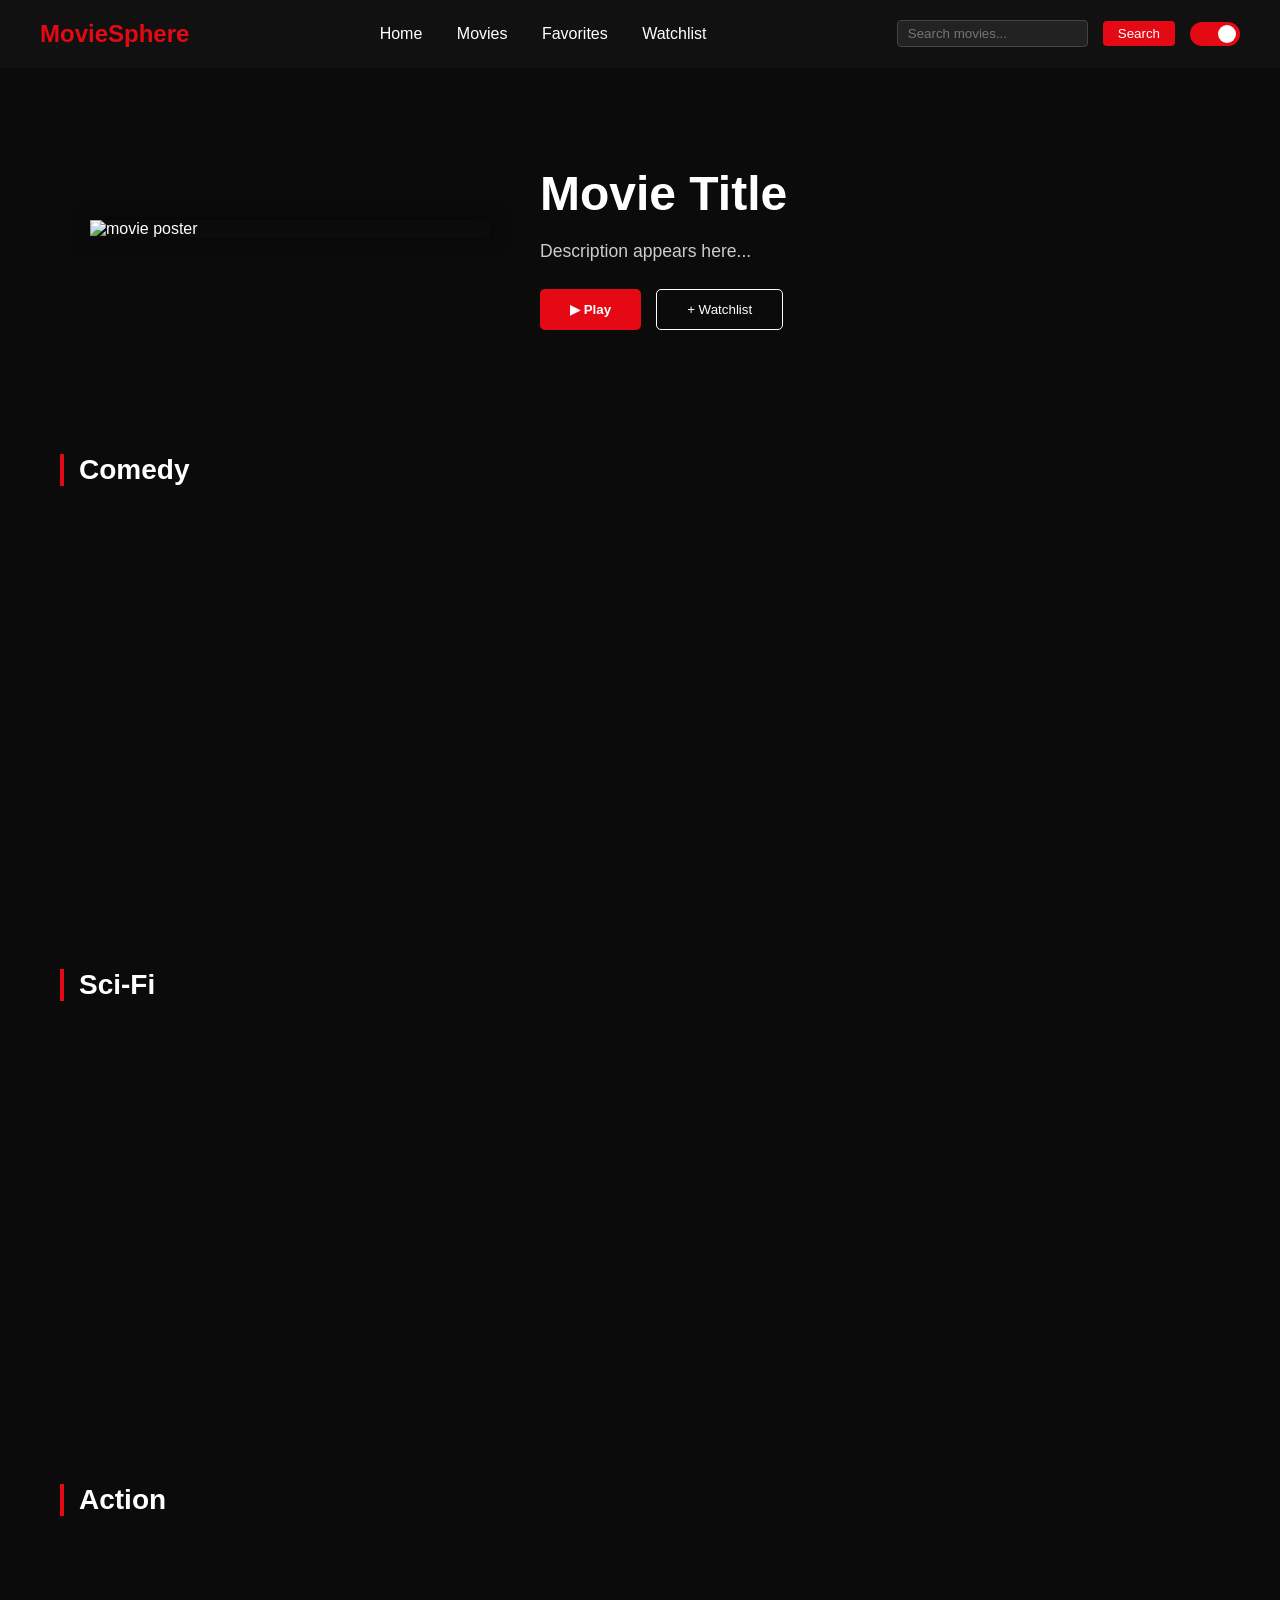
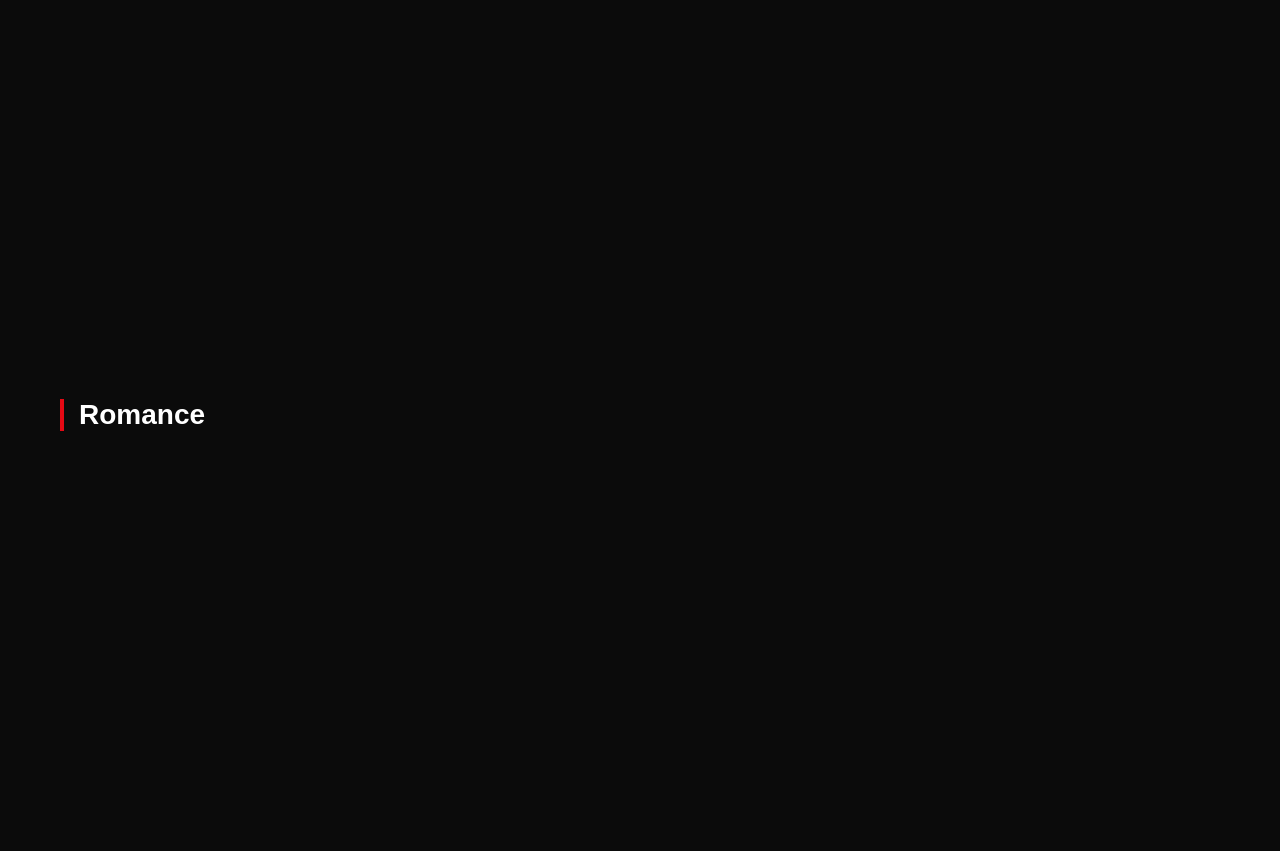
==== commit c72c16d1: "Improve Search" ====
--- a/index.html
+++ b/index.html
@@ -23,16 +23,14 @@
    </div>
 
    <div class="nav-actions">
-     <i class="fa-solid fa-magnifying-glass" id="searchIcon"></i>
-     <input type="text" id="navSearch" placeholder="Search movies...">
+  <!-- <i class="fa-solid fa-magnifying-glass" id="searchIcon"></i>  -->
+  <input type="text" id="navSearch" placeholder="Search movies...">
+  <button id="searchBtn">Search</button>
 
-    <button id="searchBtn">Search</button>
-
-     <div class="toggle" onclick="toggleMode()">
-       <div class="circle"></div>
-     </div>
-
-   </div>
+  <div class="toggle" onclick="toggleMode()">
+    <div class="circle"></div>
+  </div>
+</div>
 
  </nav>
 
--- a/style.css
+++ b/style.css
@@ -440,4 +440,13 @@
     width: 100%;
     height: 380px; /* Nice tall cinematic look */
     object-fit: cover;
+}
+
+#navSearch {
+  display: inline-block; /* Change from none to inline-block */
+  padding: 5px 10px;
+  border-radius: 4px;
+  border: 1px solid #444;
+  background: #222;
+  color: white;
 }
